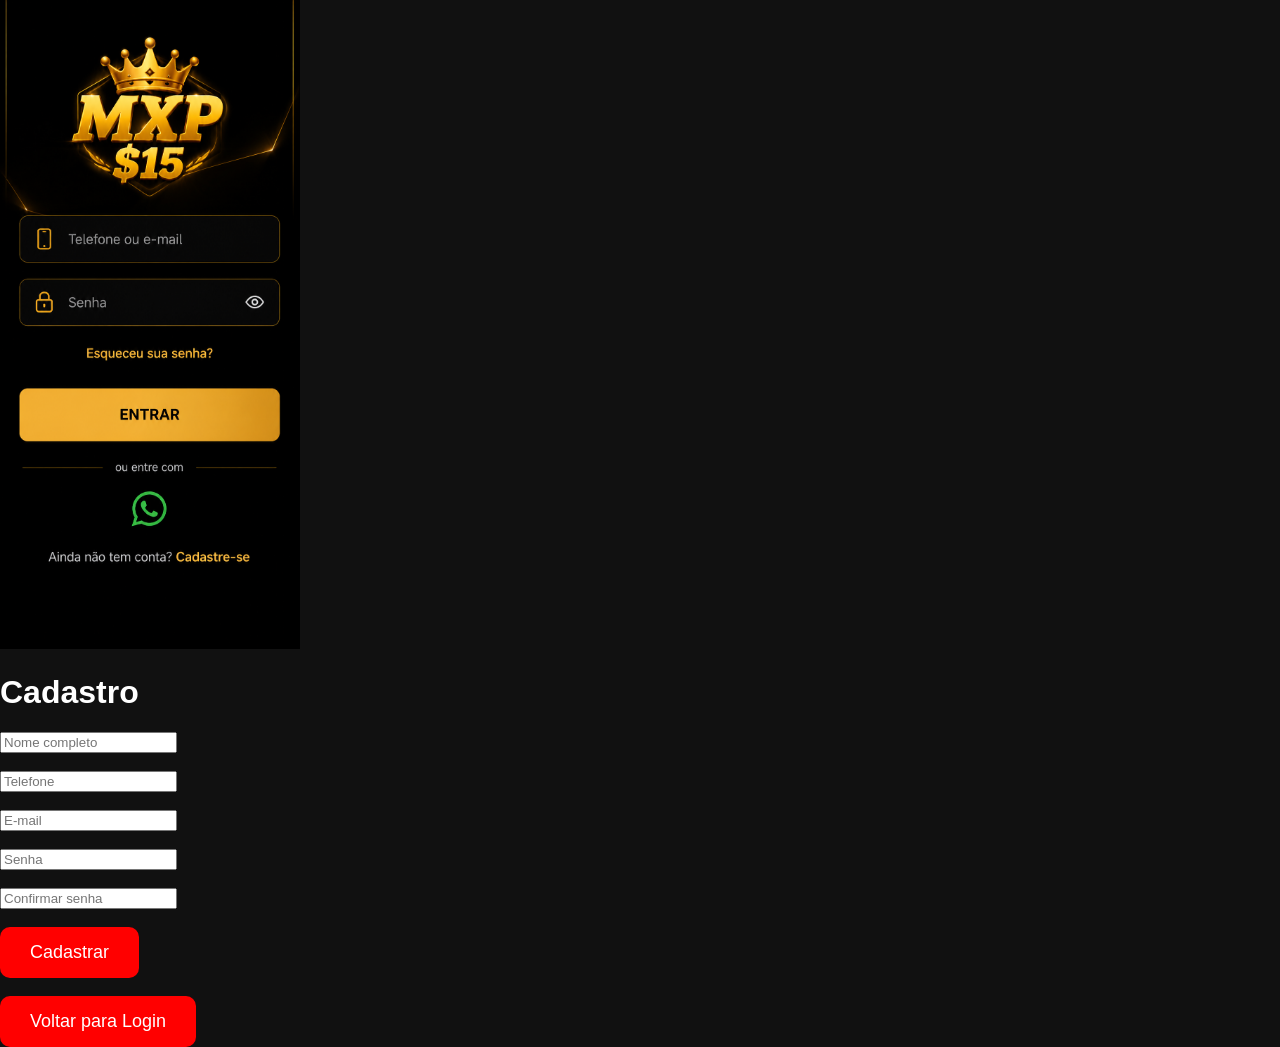
==== cadastro.html @ ea00d409 "Update cadastro.html" ====
<!DOCTYPE html>
<html lang="pt-BR">

<head>
    <meta charset="UTF-8">
    <meta name="viewport" content="width=device-width, initial-scale=1.0">
    <title>Cadastro</title>

    <link rel="stylesheet" href="styles.css">
</head>

<body>

    <div class="login-box">

        <!-- imagem/logo -->
        <img src="04967e18-fe81-4756-94c1-0d94759e3223.png" width="300">

        <h1>Cadastro</h1>

        <!-- nome -->
        <input type="text" placeholder="Nome completo">
        <br><br>

        <!-- telefone -->
        <input type="text" placeholder="Telefone">
        <br><br>

        <!-- email -->
        <input type="email" placeholder="E-mail">
        <br><br>

        <!-- senha -->
        <input type="password" placeholder="Senha">
        <br><br>

        <!-- confirmar senha -->
        <input type="password" placeholder="Confirmar senha">
        <br><br>

        <!-- botão cadastrar -->
        <button onclick="window.location.href='home.html'">
            Cadastrar
        </button>

        <br><br>

        <!-- voltar login -->
        <a href="login.html">
            <button>Voltar para Login</button>
        </a>

    </div>

</body>

</html>
---- styles.css ----
body {
  margin: 0;
  font-family: Arial, sans-serif;
  background: #111;
  color: white;
}

.header {
  background: #000;
  padding: 20px;
  text-align: center;
}

.hero {
  text-align: center;
  padding: 50px;
}

button {
  background: red;
  color: white;
  border: none;
  padding: 15px 30px;
  font-size: 18px;
  border-radius: 10px;
}
.hero button {
  display: block;
  margin: 20px auto;
}

.hero p {
  margin-top: 20px;
  line-height: 1.5;
}

.pricing {
  margin-top: 30px;
  text-align: center;
}
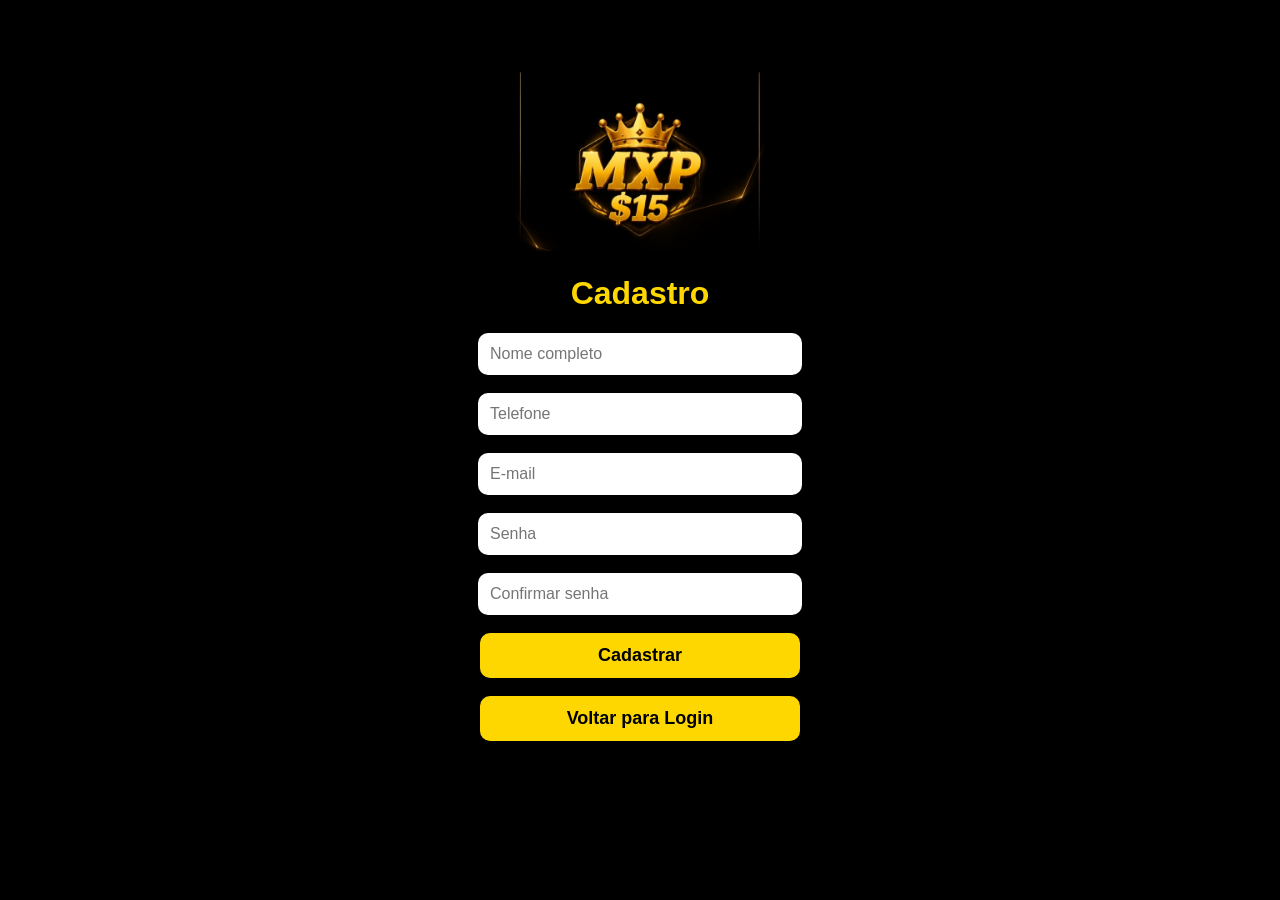
==== commit 48908758: "Implement form submission handling in cadastro.html Add a success alert and redirect on form submiss" ====
--- a/cadastro.html
+++ b/cadastro.html
@@ -14,7 +14,7 @@
     <div class="login-box">
 
         <!-- imagem/logo -->
-        <img src="04967e18-fe81-4756-94c1-0d94759e3223.png" width="300">
+        <img src="4085.jpg">
 
         <h1>Cadastro</h1>
 
@@ -51,6 +51,16 @@
         </a>
 
     </div>
+    <script>
+document.getElementById("formCadastro").addEventListener("submit", function(e) {
+    e.preventDefault();
+
+    alert("Cadastro realizado com sucesso!");
+
+    // Vai para login
+    window.location.href = "login.html";
+});
+    </script>
 
 </body>
 
--- a/styles.css
+++ b/styles.css
@@ -1,40 +1,54 @@
 body {
-  margin: 0;
-  font-family: Arial, sans-serif;
-  background: #111;
-  color: white;
+    margin: 0;
+    padding: 0;
+    background: black;
+    font-family: Arial, sans-serif;
+    text-align: center;
+    color: white;
 }
 
-.header {
-  background: #000;
-  padding: 20px;
-  text-align: center;
+.login-box {
+    margin-top: 40px;
 }
 
-.hero {
-  text-align: center;
-  padding: 50px;
+img {
+    width: 100%;
+    max-width: 300px;
+    height: auto;
+}
+
+h1 {
+    color: gold;
+    margin-top: 20px;
+}
+
+p {
+    color: white;
+}
+
+input {
+    width: 80%;
+    max-width: 300px;
+    padding: 12px;
+    border: none;
+    border-radius: 10px;
+    font-size: 16px;
 }
 
 button {
-  background: red;
-  color: white;
-  border: none;
-  padding: 15px 30px;
-  font-size: 18px;
-  border-radius: 10px;
-}
-.hero button {
-  display: block;
-  margin: 20px auto;
+    width: 85%;
+    max-width: 320px;
+    padding: 12px;
+    border: none;
+    border-radius: 10px;
+    background: gold;
+    color: black;
+    font-size: 18px;
+    font-weight: bold;
 }
 
-.hero p {
-  margin-top: 20px;
-  line-height: 1.5;
+a {
+    color: gold;
+    text-decoration: none;
+    font-size: 14px;
 }
-
-.pricing {
-  margin-top: 30px;
-  text-align: center;
-}
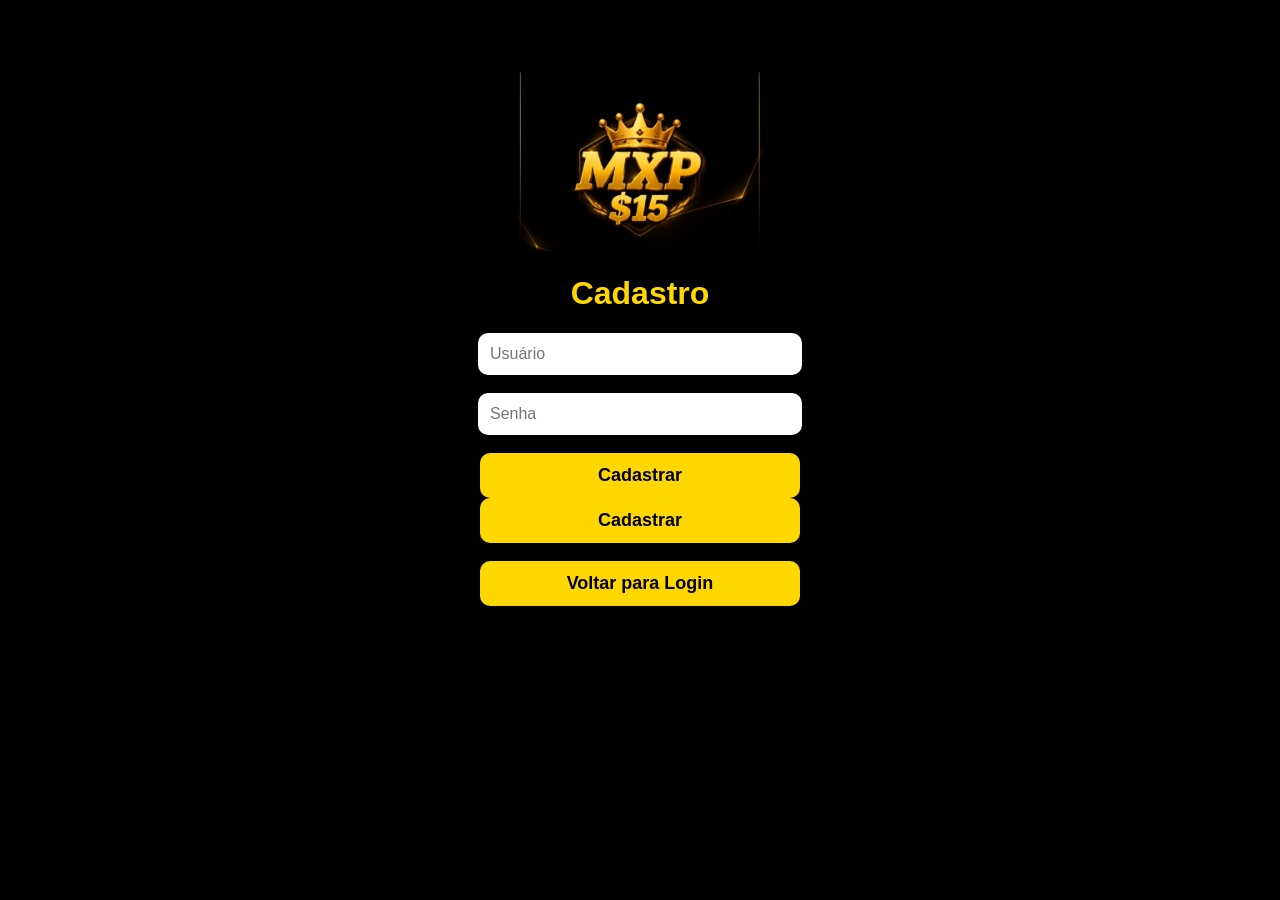
==== commit 722a2ce4: "Update cadastro.html" ====
--- a/cadastro.html
+++ b/cadastro.html
@@ -18,30 +18,25 @@
 
         <h1>Cadastro</h1>
 
-        <!-- nome -->
-        <input type="text" placeholder="Nome completo">
-        <br><br>
+        <form id="formCadastro">
 
-        <!-- telefone -->
-        <input type="text" placeholder="Telefone">
-        <br><br>
+<input type="text" id="usuario" placeholder="Usuário">
+<br><br>
 
-        <!-- email -->
-        <input type="email" placeholder="E-mail">
-        <br><br>
+<input type="password" id="senha" placeholder="Senha">
+<br><br>
 
-        <!-- senha -->
-        <input type="password" placeholder="Senha">
-        <br><br>
+<button type="submit">
+Cadastrar
+</button>
 
-        <!-- confirmar senha -->
-        <input type="password" placeholder="Confirmar senha">
-        <br><br>
+        </form>
 
-        <!-- botão cadastrar -->
-        <button onclick="window.location.href='home.html'">
-            Cadastrar
-        </button>
+<button type="submit">
+    Cadastrar
+</button>
+
+        </form>
 
         <br><br>
 
